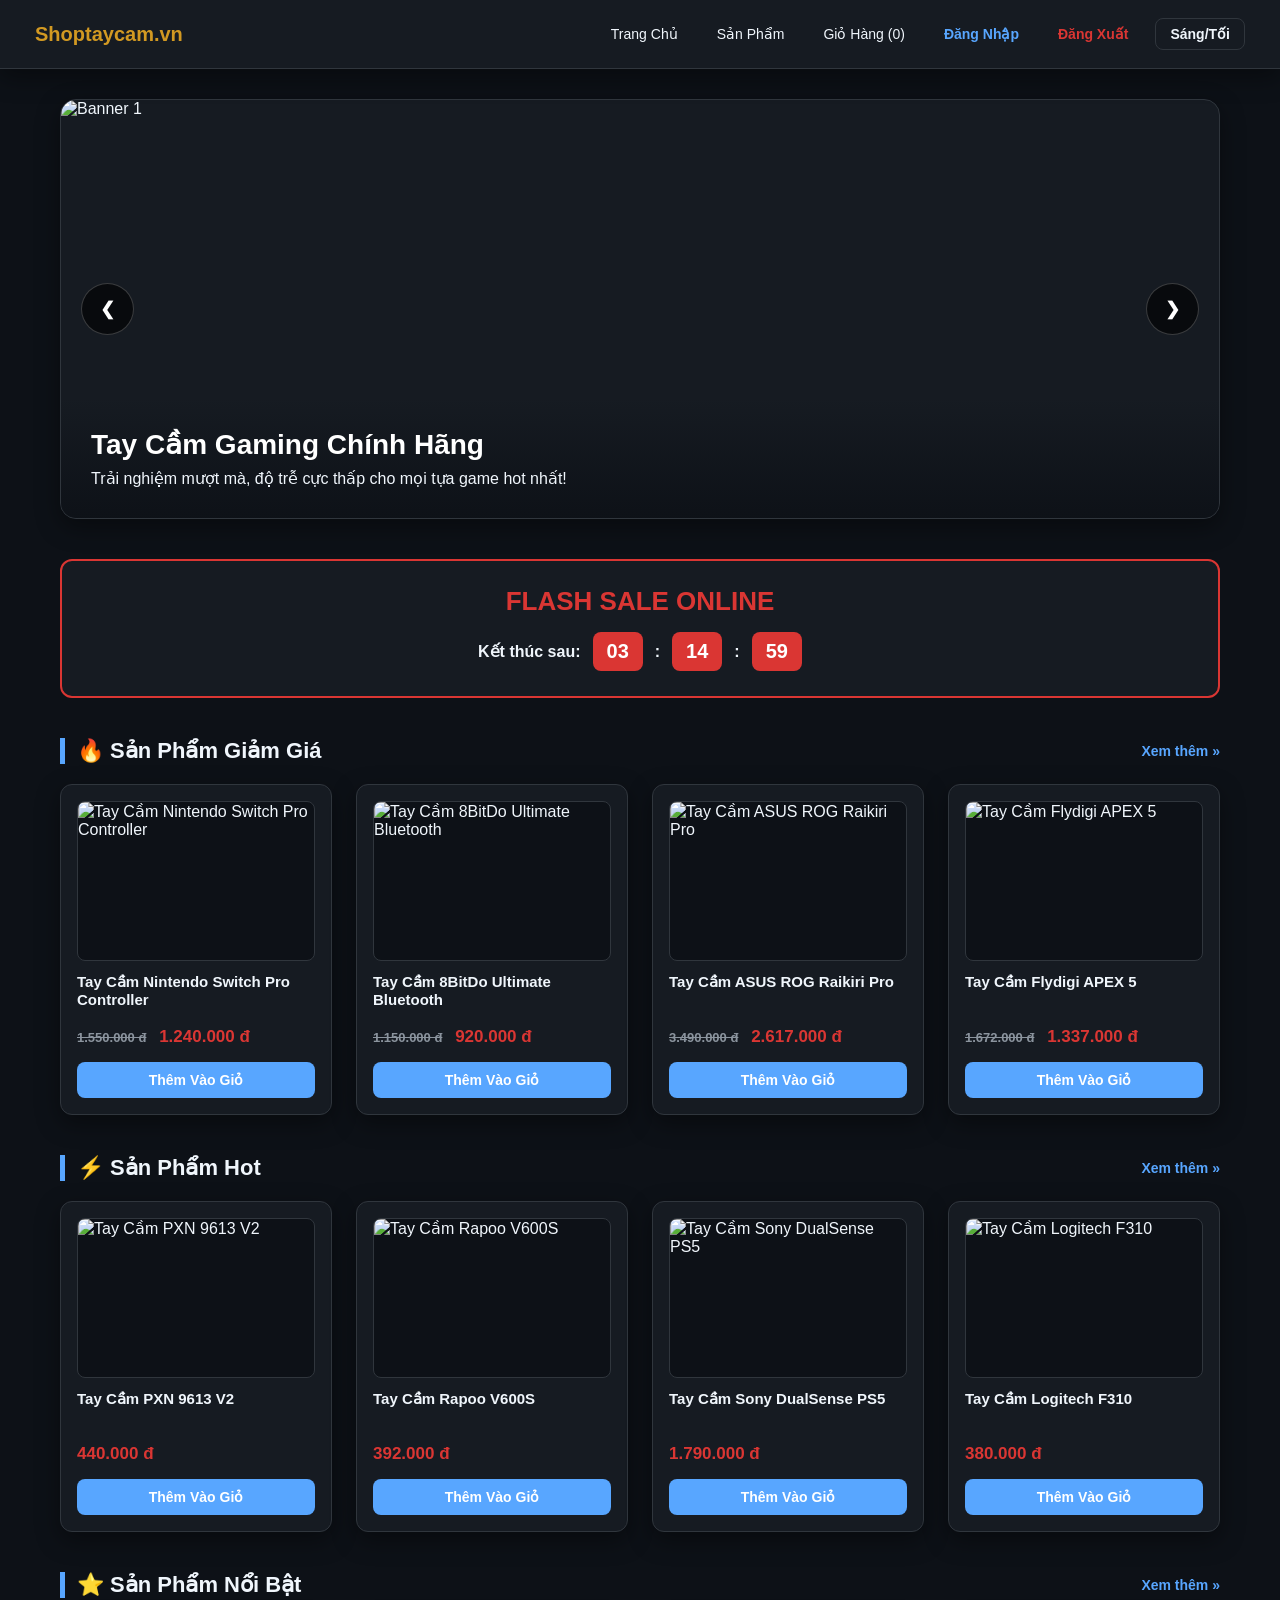
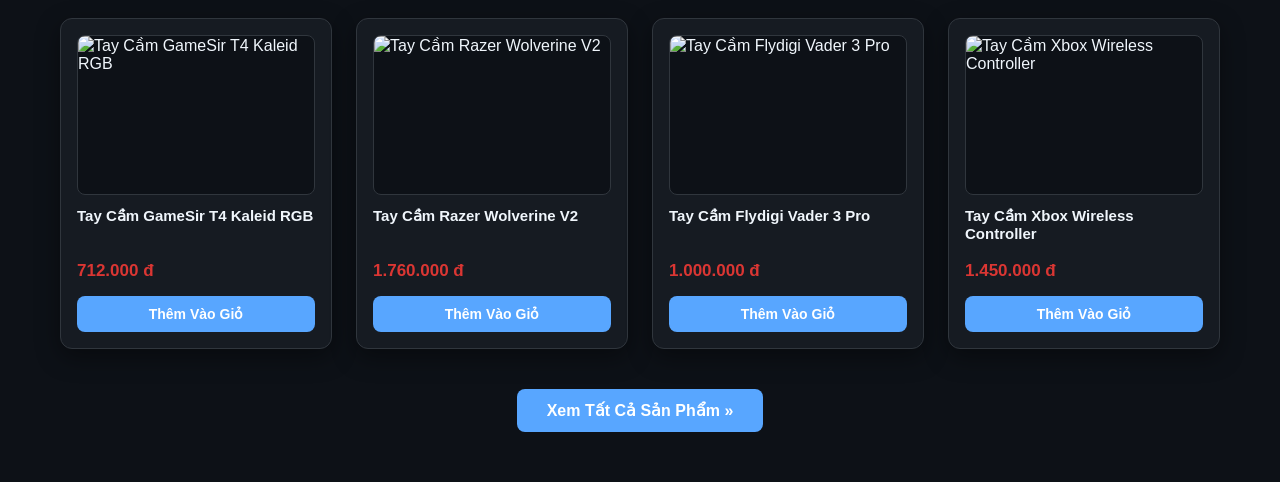
==== index.html @ 7f39ee0c "Add files via upload" ====
<!doctype html>
<html lang="vi">
  <head>
    <meta charset="UTF-8" />
    <meta name="viewport" content="width=device-width, initial-scale=1.0" />
    <title>Shoptaycam.vn - Chuyên Tay Cầm Chơi Game</title>
    <link rel="stylesheet" href="../css/style.css" />
    <style>
      :root {
        --bg-color: #0d1117;
        --card-bg: #161b22;
        --border-color: #30363d;
        --text-main: #f0f6fc;
        --text-muted: #8b949e;
        --primary: #238636;
        --primary-hover: #2ea043;
        --accent: #58a6ff;
        --danger: #da3633;
        --warning: #d29922;
        --shadow: 0 8px 24px rgba(0, 0, 0, 0.4);
      }

      body.light-mode {
        --bg-color: #f0f2f5;
        --card-bg: #ffffff;
        --border-color: #d8dee4;
        --text-main: #24292f;
        --text-muted: #57606a;
        --primary: #2ea44f;
        --primary-hover: #2c974b;
        --accent: #0969da;
        --danger: #cf222e;
        --warning: #9a6700;
        --shadow: 0 4px 12px rgba(0, 0, 0, 0.08);
      }

      * {
        box-sizing: border-box;
        margin: 0;
        padding: 0;
        font-family:
          -apple-system, BlinkMacSystemFont, "Segoe UI", Roboto, Helvetica, Arial, sans-serif;
      }

      body {
        background-color: var(--bg-color) !important;
        color: var(--text-main) !important;
        padding: 0;
        transition:
          background-color 0.3s ease,
          color 0.3s ease;
      }

      header {
        background: var(--card-bg) !important;
        padding: 18px 35px;
        display: flex;
        justify-content: space-between;
        align-items: center;
        border-bottom: 1px solid var(--border-color);
        box-shadow: var(--shadow);
        position: sticky;
        top: 0;
        z-index: 1000;
      }

      .logo {
        color: var(--warning) !important;
        text-decoration: none;
        font-weight: 800;
        font-size: 20px;
      }

      nav {
        display: flex;
        gap: 20px;
        align-items: center;
        flex-wrap: wrap;
      }

      nav a {
        color: var(--text-main) !important;
        text-decoration: none;
        font-size: 14px;
        font-weight: 500;
        padding: 6px 10px;
        border-radius: 6px;
      }

      nav a:hover {
        color: var(--accent) !important;
        background: rgba(88, 166, 255, 0.1);
      }

      .theme-btn {
        background: var(--card-bg) !important;
        color: var(--text-main) !important;
        border: 1px solid var(--border-color);
        padding: 7px 14px;
        border-radius: 8px;
        cursor: pointer;
        font-weight: 600;
        font-size: 14px;
      }

      .banner-container {
        position: relative;
        max-width: 1200px;
        margin: 30px auto;
        border-radius: 16px;
        overflow: hidden;
        box-shadow: var(--shadow);
        height: 420px;
        border: 1px solid var(--border-color);
        background: var(--card-bg);
      }

      .banner-slide {
        display: none;
        position: relative;
        width: 100%;
        height: 100%;
      }

      .banner-slide.active {
        display: block;
      }

      .banner-slide img {
        width: 100%;
        height: 100%;
        object-fit: cover;
      }

      .banner-content {
        position: absolute;
        bottom: 0;
        left: 0;
        right: 0;
        padding: 30px;
        background: linear-gradient(to top, rgba(13, 17, 23, 0.95), transparent);
      }

      .banner-content h2 {
        margin: 0 0 8px 0;
        color: #ffffff !important;
        font-size: 28px;
        font-weight: 800;
      }

      .banner-content p {
        margin: 0;
        color: #f0f6fc !important;
        font-size: 16px;
        font-weight: 500;
      }

      .prev-btn,
      .next-btn {
        cursor: pointer;
        position: absolute;
        top: 50%;
        transform: translateY(-50%);
        padding: 14px 18px;
        color: white !important;
        font-weight: bold;
        font-size: 18px;
        background-color: rgba(0, 0, 0, 0.6);
        border-radius: 50%;
        border: 1px solid rgba(255, 255, 255, 0.2);
        z-index: 10;
      }

      .prev-btn {
        left: 20px;
      }
      .next-btn {
        right: 20px;
      }

      .flash-sale-header {
        max-width: 1200px;
        margin: 40px auto 20px auto;
        display: flex;
        flex-direction: column;
        justify-content: center;
        align-items: center;
        gap: 15px;
        padding: 25px 20px;
        background: var(--card-bg) !important;
        border: 2px solid var(--danger);
        border-radius: 12px;
      }

      .flash-sale-title {
        font-size: 26px;
        font-weight: 800;
        color: var(--danger) !important;
      }

      .countdown-timer {
        display: flex;
        gap: 12px;
        align-items: center;
        font-size: 16px;
        font-weight: 600;
        color: var(--text-main) !important;
      }

      .time-box {
        background: var(--danger);
        color: white !important;
        padding: 8px 14px;
        border-radius: 8px;
        font-weight: 800;
        font-size: 20px;
      }

      main {
        max-width: 1200px;
        margin: 0 auto;
        padding: 0 20px 50px 20px;
      }

      .section-header {
        display: flex;
        justify-content: space-between;
        align-items: center;
        margin-top: 40px;
        margin-bottom: 20px;
      }

      .section-header h2 {
        color: var(--text-main) !important;
        border-left: 5px solid var(--accent);
        padding-left: 12px;
        margin: 0;
        font-size: 22px;
        font-weight: 800;
      }

      .section-header a {
        color: var(--accent) !important;
        text-decoration: none;
        font-weight: 700;
        font-size: 14px;
      }

      .product-grid {
        display: grid;
        grid-template-columns: repeat(auto-fill, minmax(260px, 1fr));
        gap: 24px;
        margin-top: 20px;
      }

      .product-card {
        background: var(--card-bg) !important;
        border: 1px solid var(--border-color);
        border-radius: 12px;
        padding: 16px;
        display: flex;
        flex-direction: column;
        justify-content: space-between;
        box-shadow: var(--shadow);
      }

      .product-card img {
        width: 100%;
        height: 160px;
        object-fit: cover;
        border-radius: 8px;
        margin-bottom: 12px;
        background: var(--bg-color);
        border: 1px solid var(--border-color);
      }

      .product-card h4 {
        margin: 0 0 10px 0;
        font-size: 15px;
        font-weight: 600;
        color: var(--text-main) !important;
        height: 44px;
        overflow: hidden;
      }

      .product-card .price {
        color: var(--danger) !important;
        font-weight: 800;
        font-size: 17px;
        margin-bottom: 15px;
      }

      .old-price {
        text-decoration: line-through;
        color: var(--text-muted) !important;
        font-size: 13px;
        margin-right: 8px;
      }

      .btn-main {
        background: var(--accent);
        color: white !important;
        border: none;
        padding: 10px;
        border-radius: 8px;
        cursor: pointer;
        font-weight: 700;
        text-decoration: none;
        text-align: center;
        font-size: 14px;
      }
    </style>
  </head>
  <body>
    <header>
      <a href="index.html" class="logo">Shoptaycam.vn</a>
      <nav>
        <a href="index.html">Trang Chủ</a>
        <a href="products.html">Sản Phẩm</a>
        <a href="cart.html">Giỏ Hàng (<span id="cart-count">0</span>)</a>

        <a
          href="admincontroller.html"
          id="nav-admin"
          style="color: var(--warning) !important; font-weight: bold; display: none"
          >Quản Trị</a
        >

        <a
          href="profile.html"
          id="user-display"
          style="color: var(--accent) !important; font-weight: bold"
          >Tài khoản</a
        >
        <a href="login.html" style="color: var(--danger) !important; font-weight: bold"
          >Đăng Xuất</a
        >
        <button class="theme-btn" onclick="toggleTheme()">Sáng/Tối</button>
      </nav>
    </header>

    <main>
      <div class="banner-container">
        <div class="banner-slide active">
          <img
            src="https://envytechmedia.s3.eu-central-1.amazonaws.com/test-Vader-4-Pro-3-scaled.jpg"
            alt="Banner 1"
          />
          <div class="banner-content">
            <h2>Tay Cầm Gaming Chính Hãng</h2>
            <p>Trải nghiệm mượt mà, độ trễ cực thấp cho mọi tựa game hot nhất!</p>
          </div>
        </div>
        <div class="banner-slide">
          <img
            src="https://tse1.mm.bing.net/th/id/OIP.53IuZdWVy-jlwTvQNiAuvgHaEK?r=0&w=2915&h=1640&rs=1&pid=ImgDetMain&o=7&rm=3"
            alt="Banner 2"
          />
          <div class="banner-content">
            <h2>Siêu Sale Tay Cầm Không Dây</h2>
            <p>Giảm giá lên đến 30% cho các dòng sản phẩm cao cấp.</p>
          </div>
        </div>
        <div class="banner-slide">
          <img src="../baohanh.jpg" alt="Banner 3" />
          <div class="banner-content">
            <h2>Bảo Hành Chính Hãng 1 Đổi 1</h2>
            <p>Cam kết chất lượng hàng đầu cho game thủ.</p>
          </div>
        </div>
        <button class="prev-btn" onclick="changeSlide(-1)">&#10094;</button>
        <button class="next-btn" onclick="changeSlide(1)">&#10095;</button>
      </div>

      <div class="flash-sale-header">
        <div class="flash-sale-title">FLASH SALE ONLINE</div>
        <div class="countdown-timer">
          <span>Kết thúc sau:</span>
          <div class="time-box" id="hours">03</div>
          :
          <div class="time-box" id="minutes">15</div>
          :
          <div class="time-box" id="seconds">00</div>
        </div>
      </div>

      <div id="dynamic-content-area"></div>
    </main>

    <script src="../js/product.js"></script>
    <script src="../js/app.js"></script>
    <script src="../js/index.js"></script>
  </body>
</html>
---- css/style.css ----
:root {
  --bg-color: #f8f9fa;
  --card-bg: #ffffff;
  --text-color: #1a1a1a;
  --text-muted: #666666;
  --border-color: #e2e8f0;
  --primary-color: #007bff;
  --primary-hover: #0056b3;
  --shadow: 0 4px 12px rgba(0, 0, 0, 0.05);
}

body.dark-mode {
  --bg-color: #0f172a;
  --card-bg: #1e293b;
  --text-color: #f8fafc;
  --text-muted: #94a3b8;
  --border-color: #334155;
  --primary-color: #38bdf8;
  --primary-hover: #0ea5e9;
  --shadow: 0 4px 12px rgba(0, 0, 0, 0.4);
}

* {
  box-sizing: border-box;
}

body {
  font-family:
    "Inter",
    system-ui,
    -apple-system,
    sans-serif;
  background-color: var(--bg-color);
  color: var(--text-color);
  margin: 0;
  padding: 0;
  transition:
    background-color 0.3s ease,
    color 0.3s ease;
}

header {
  display: flex;
  justify-content: space-between;
  align-items: center;
  padding: 15px 40px;
  background-color: var(--card-bg);
  border-bottom: 1px solid var(--border-color);
  box-shadow: var(--shadow);
  position: sticky;
  top: 0;
  z-index: 1000;
}

.logo {
  font-size: 22px;
  font-weight: bold;
  color: var(--text-color);
  text-decoration: none;
}

header nav {
  display: flex;
  align-items: center;
  gap: 15px;
}

header nav a {
  text-decoration: none;
  color: var(--text-color);
  font-weight: 500;
  padding: 6px 12px;
  border-radius: 6px;
  transition: all 0.2s ease;
}

header nav a:hover {
  background-color: rgba(0, 123, 255, 0.1);
  color: var(--primary-color);
}

#theme-toggle {
  background: transparent;
  border: 1px solid var(--border-color);
  padding: 8px 16px;
  border-radius: 20px;
  cursor: pointer;
  color: var(--text-color);
  font-weight: bold;
  transition: all 0.2s ease;
}

#theme-toggle:hover {
  border-color: var(--primary-color);
  color: var(--primary-color);
}

input,
select,
textarea {
  background-color: var(--card-bg) !important;
  color: var(--text-color) !important;
  border: 1px solid var(--border-color) !important;
  padding: 8px 12px;
  border-radius: 6px;
  outline: none;
}

input:focus,
select:focus,
textarea:focus {
  border-color: var(--primary-color) !important;
}
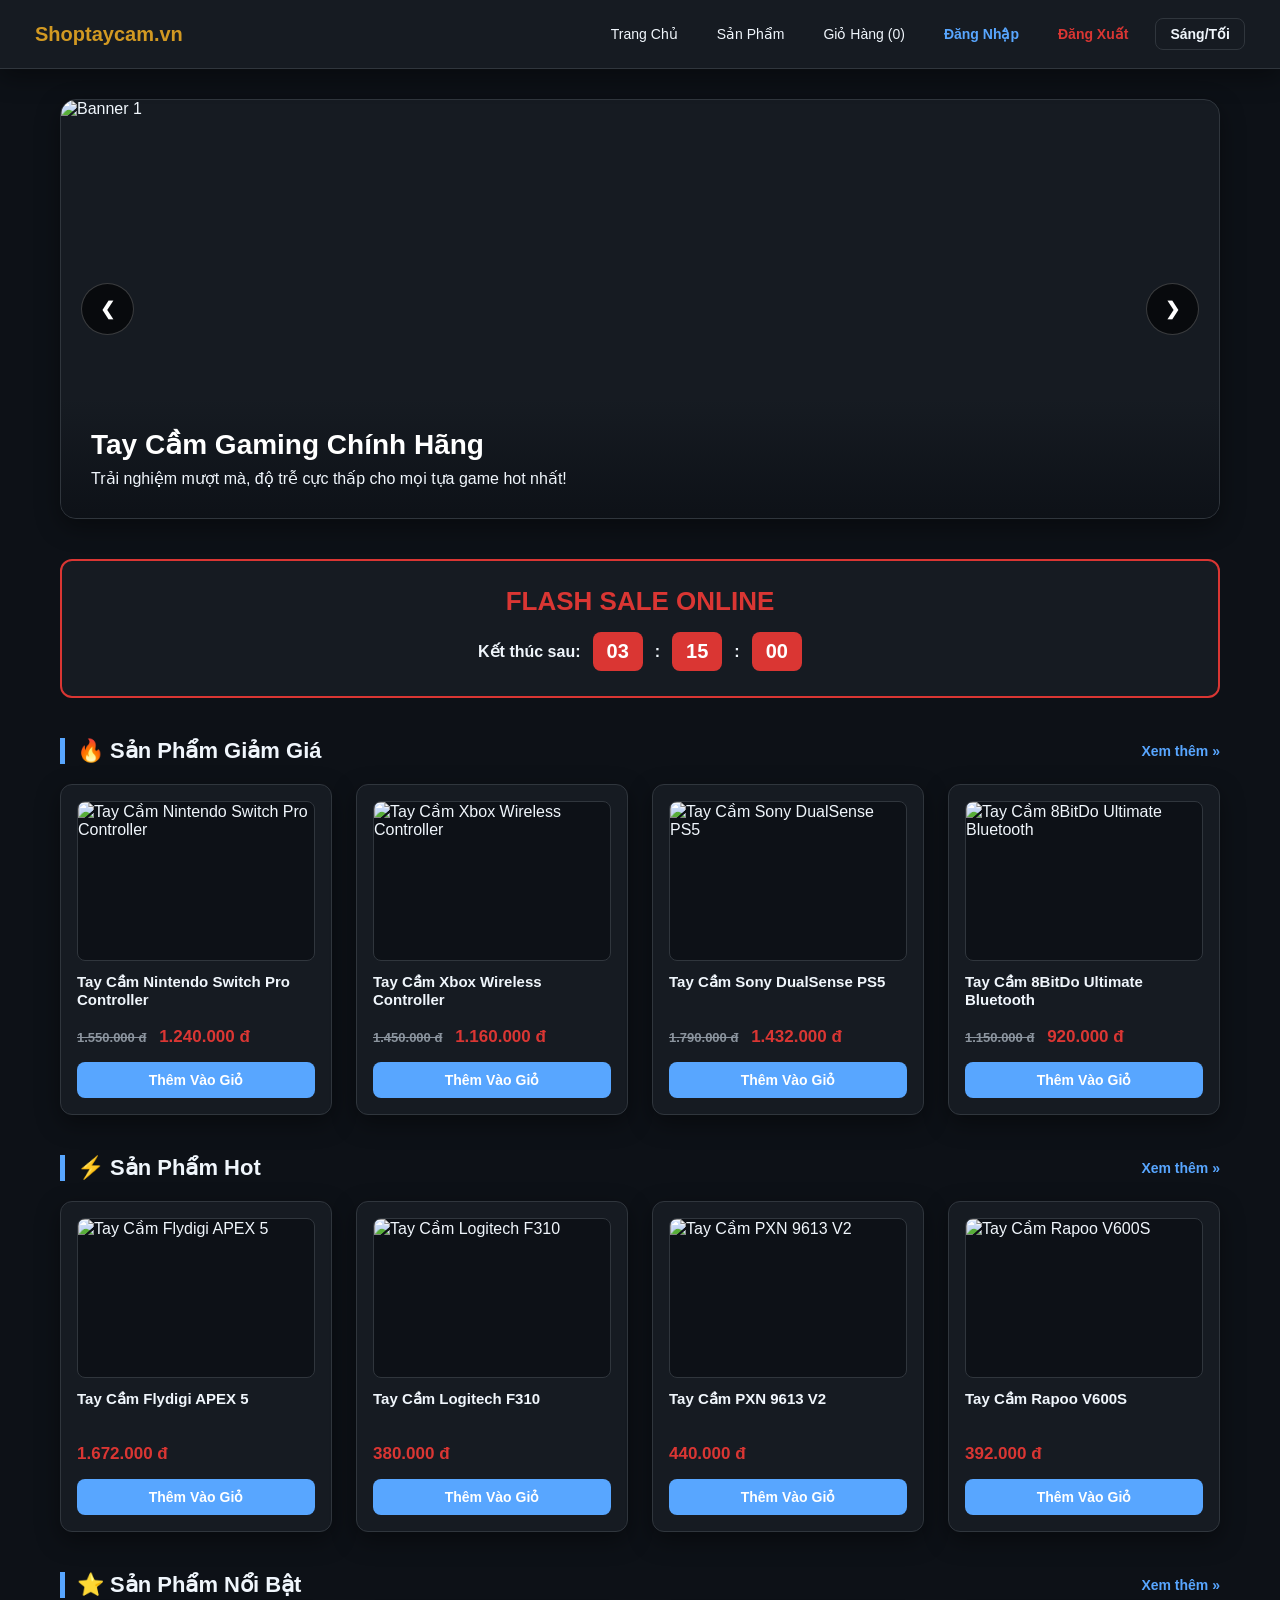
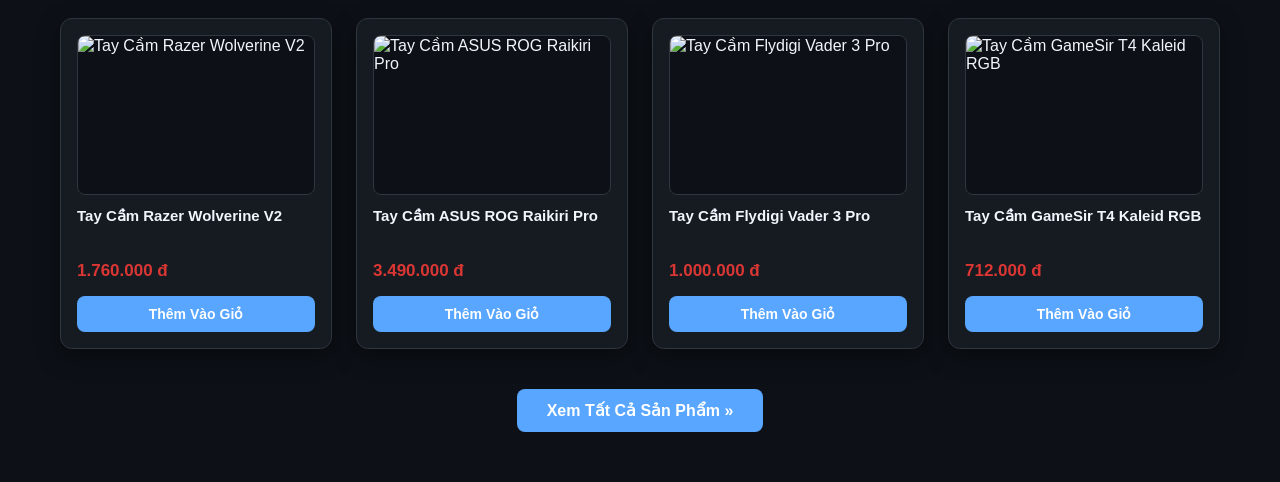
==== commit 4c808d15: "Update index.html" ====
--- a/index.html
+++ b/index.html
@@ -387,8 +387,8 @@
       <div id="dynamic-content-area"></div>
     </main>
 
-    <script src="../js/product.js"></script>
-    <script src="../js/app.js"></script>
-    <script src="../js/index.js"></script>
+    <script src="./js/product.js"></script>
+    <script src="./js/app.js"></script>
+    <script src="./js/index.js"></script>
   </body>
 </html>
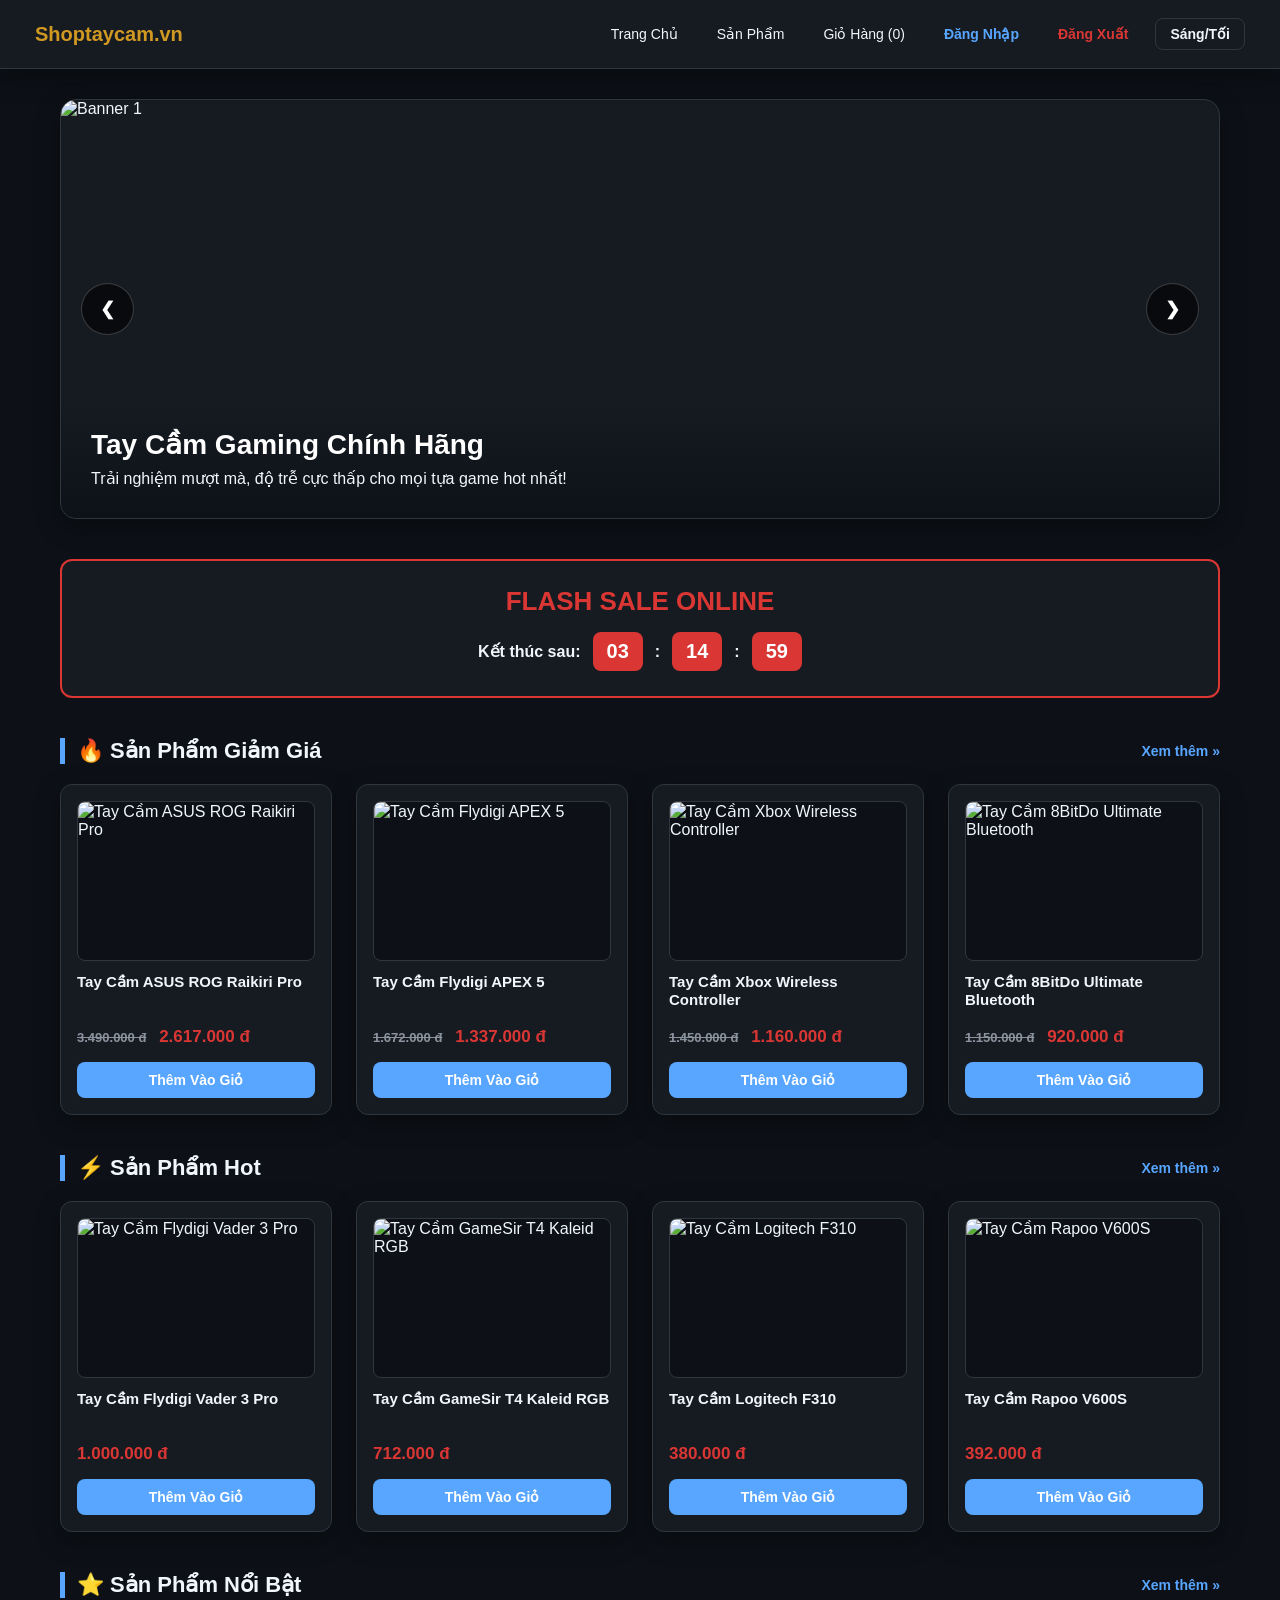
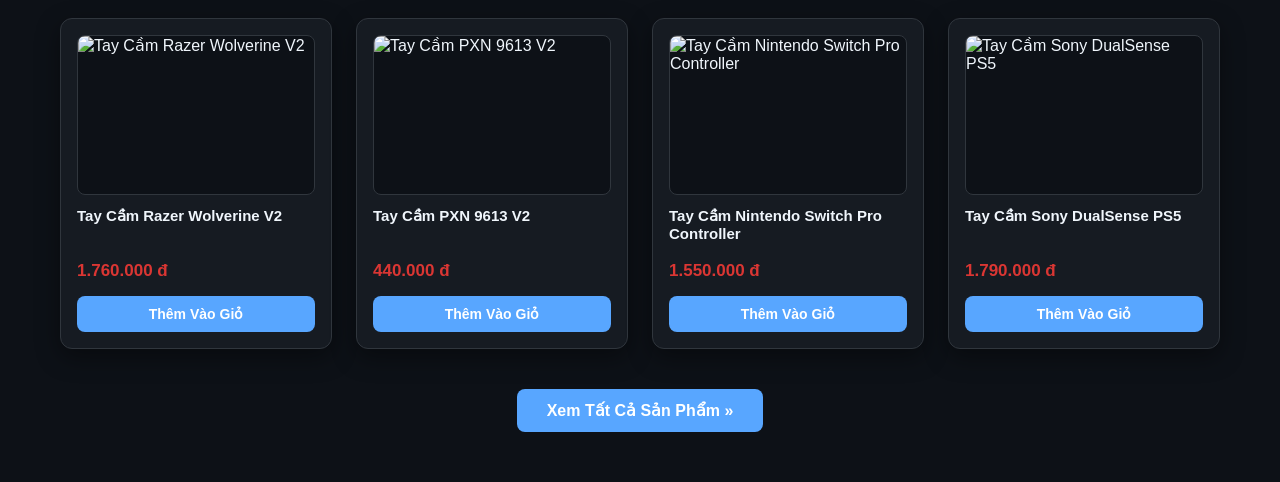
==== commit 900a5b4b: "Update index.html" ====
--- a/index.html
+++ b/index.html
@@ -387,8 +387,8 @@
       <div id="dynamic-content-area"></div>
     </main>
 
-    <script src="./js/product.js"></script>
-    <script src="./js/app.js"></script>
-    <script src="./js/index.js"></script>
+    <script src="/js/product.js"></script>
+    <script src="/js/app.js"></script>
+    <script src="/js/index.js"></script>
   </body>
 </html>
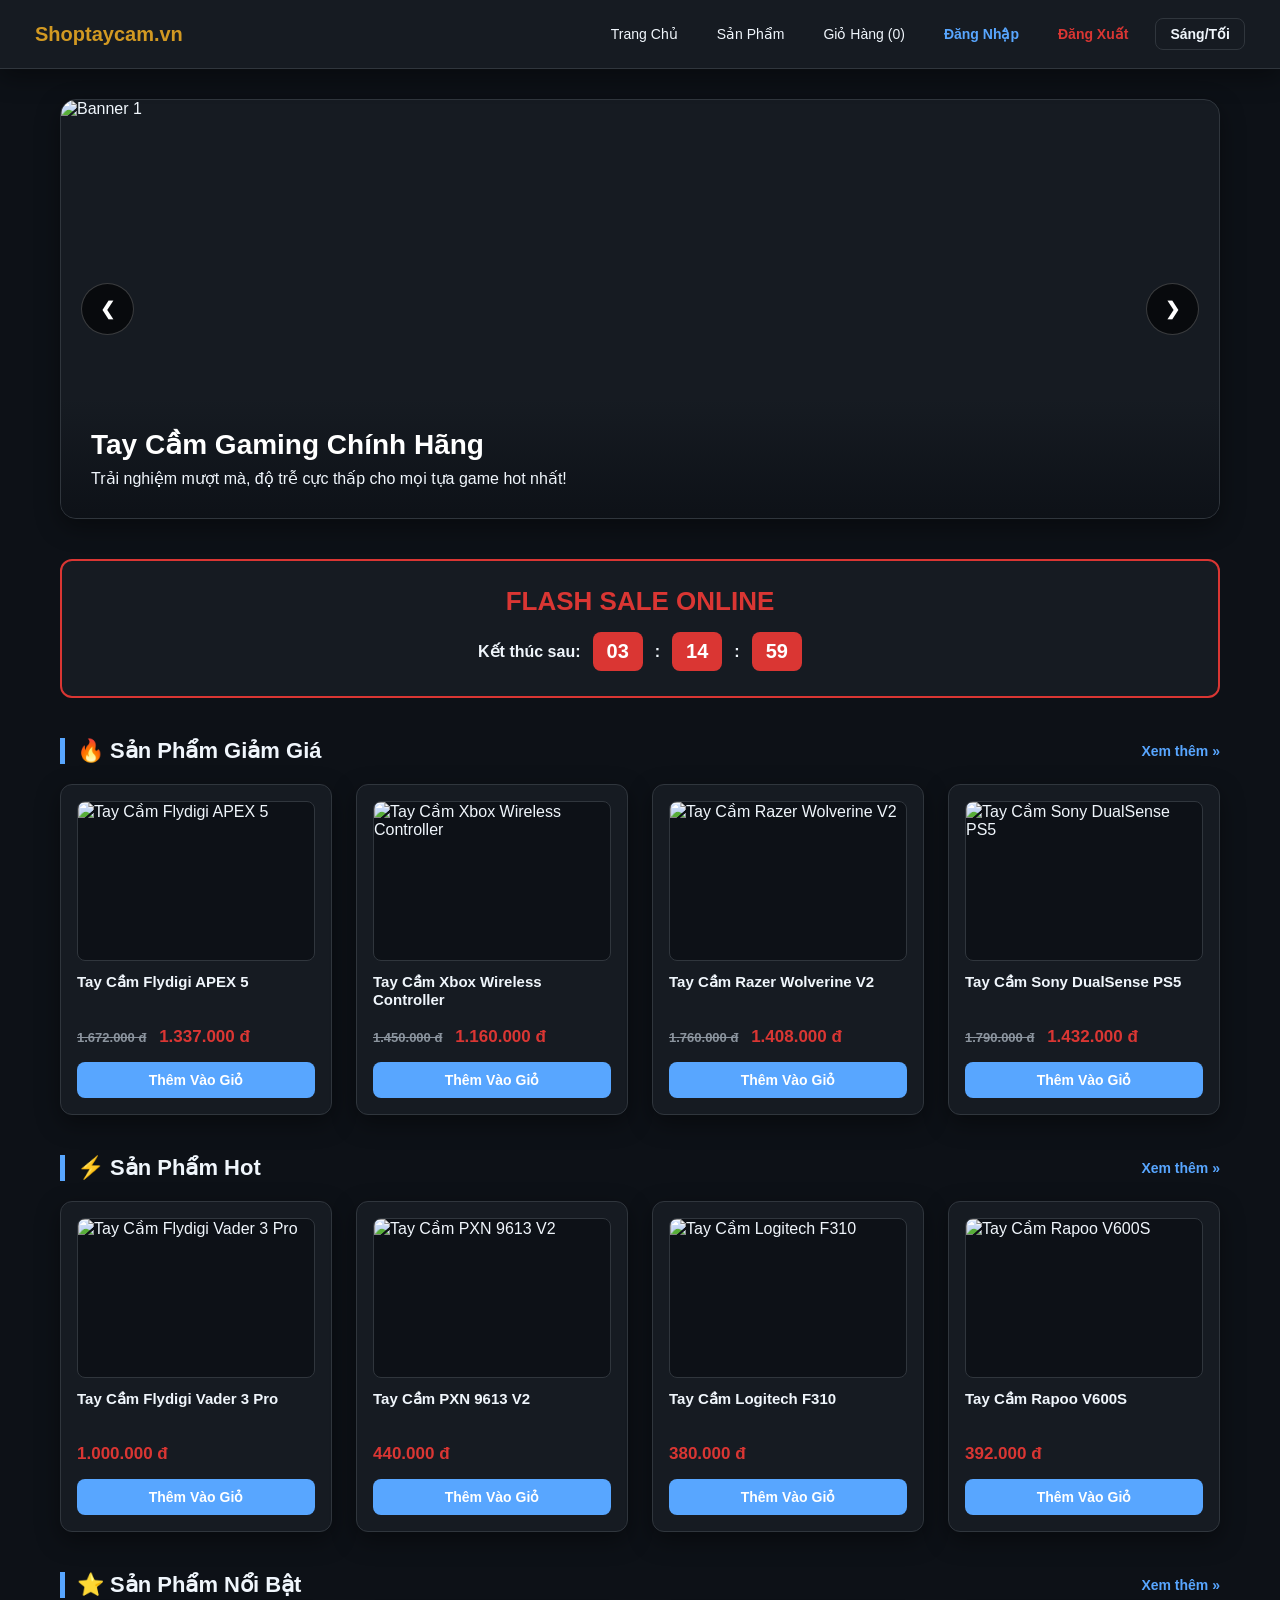
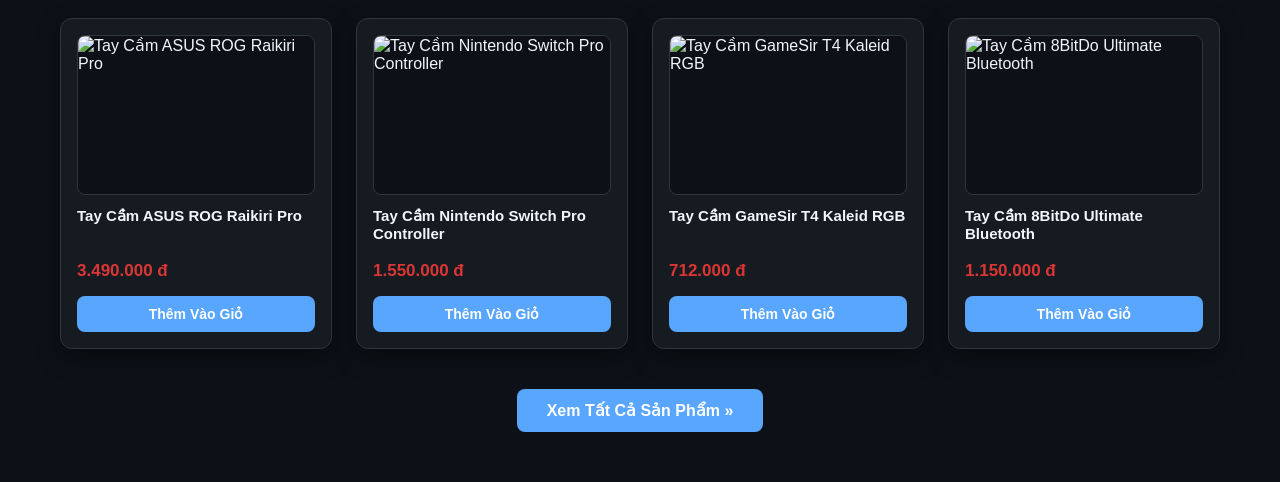
==== commit dd93feb1: "Update index.html" ====
--- a/index.html
+++ b/index.html
@@ -4,7 +4,7 @@
     <meta charset="UTF-8" />
     <meta name="viewport" content="width=device-width, initial-scale=1.0" />
     <title>Shoptaycam.vn - Chuyên Tay Cầm Chơi Game</title>
-    <link rel="stylesheet" href="../css/style.css" />
+    <link rel="stylesheet" href="/css/style.css" />
     <style>
       :root {
         --bg-color: #0d1117;
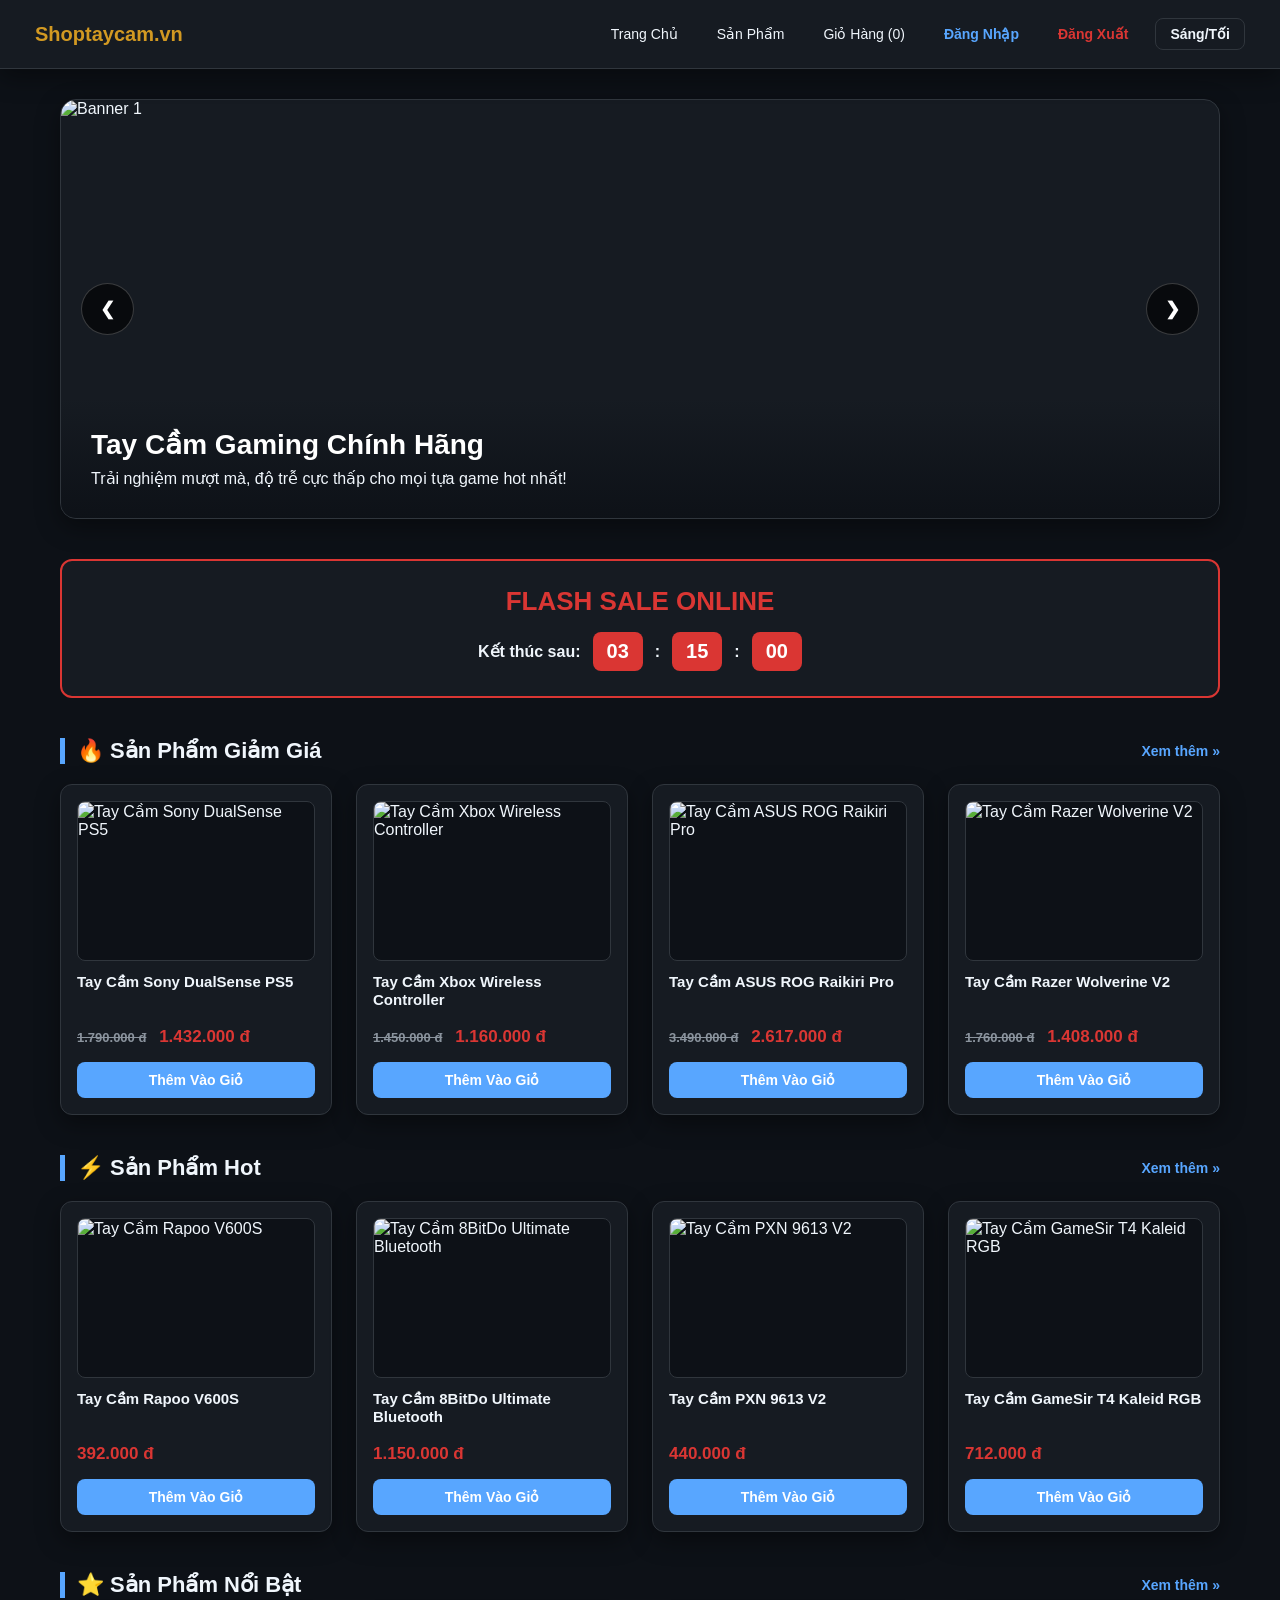
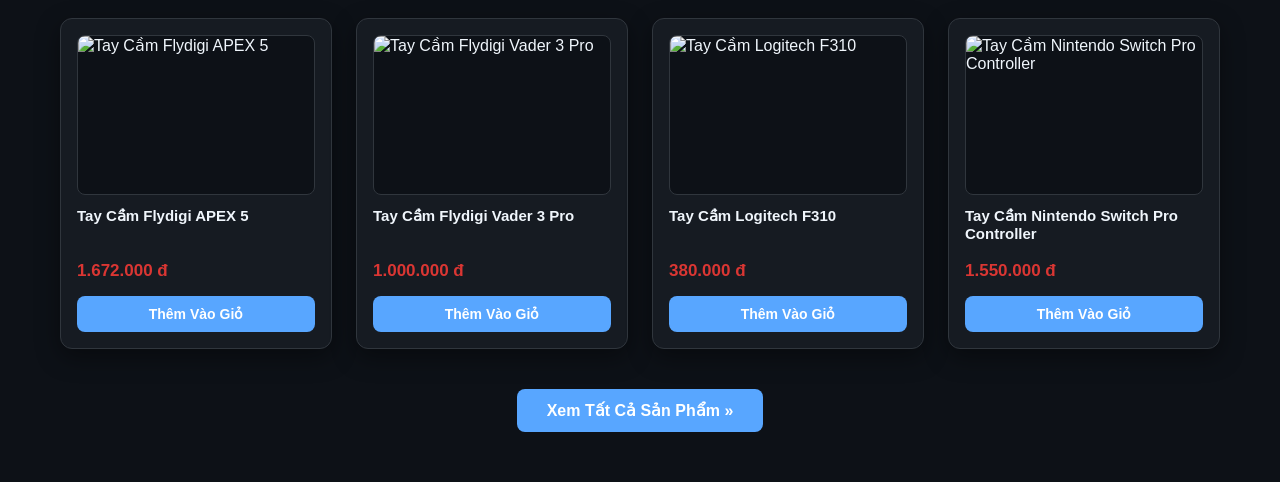
==== commit d482b046: "Update index.html" ====
--- a/index.html
+++ b/index.html
@@ -387,8 +387,8 @@
       <div id="dynamic-content-area"></div>
     </main>
 
-    <script src="/js/product.js"></script>
-    <script src="/js/app.js"></script>
-    <script src="/js/index.js"></script>
+    <script src="js/product.js"></script>
+    <script src="js/app.js"></script>
+    <script src="js/index.js"></script>
   </body>
 </html>
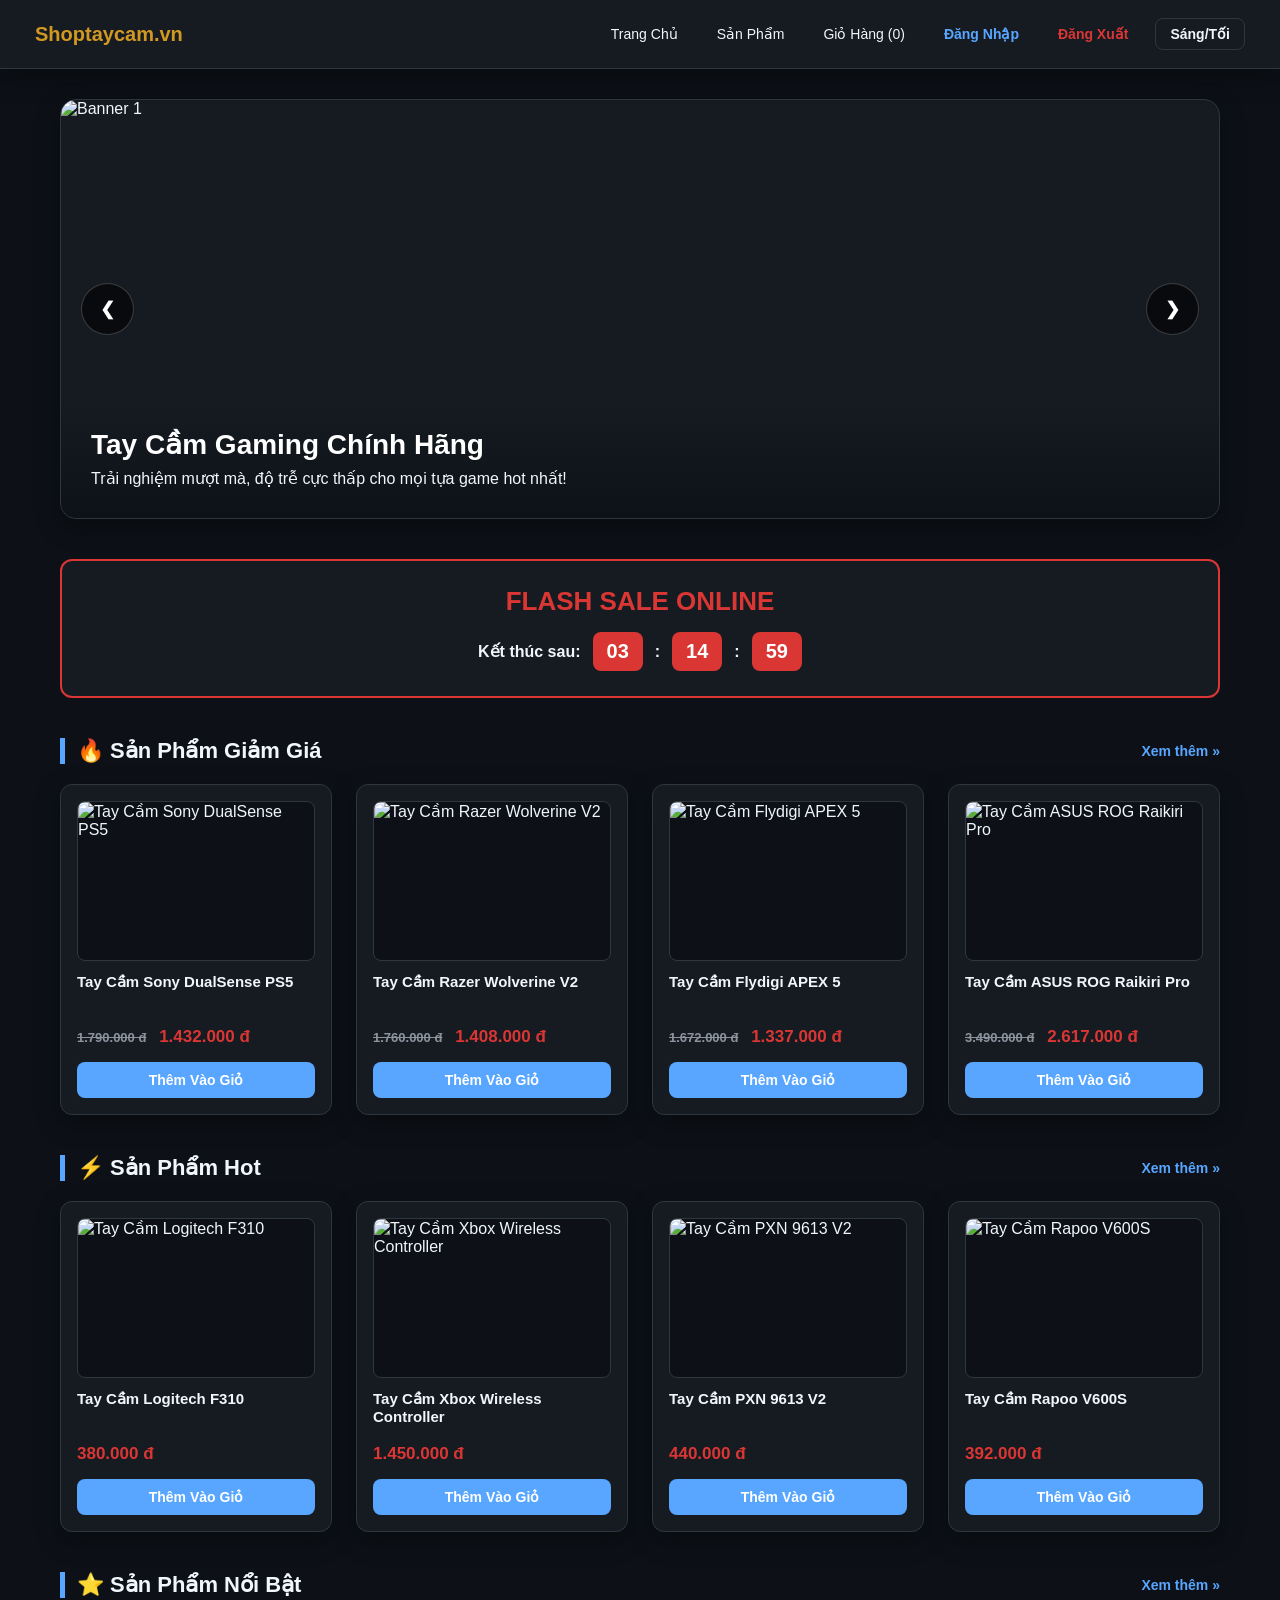
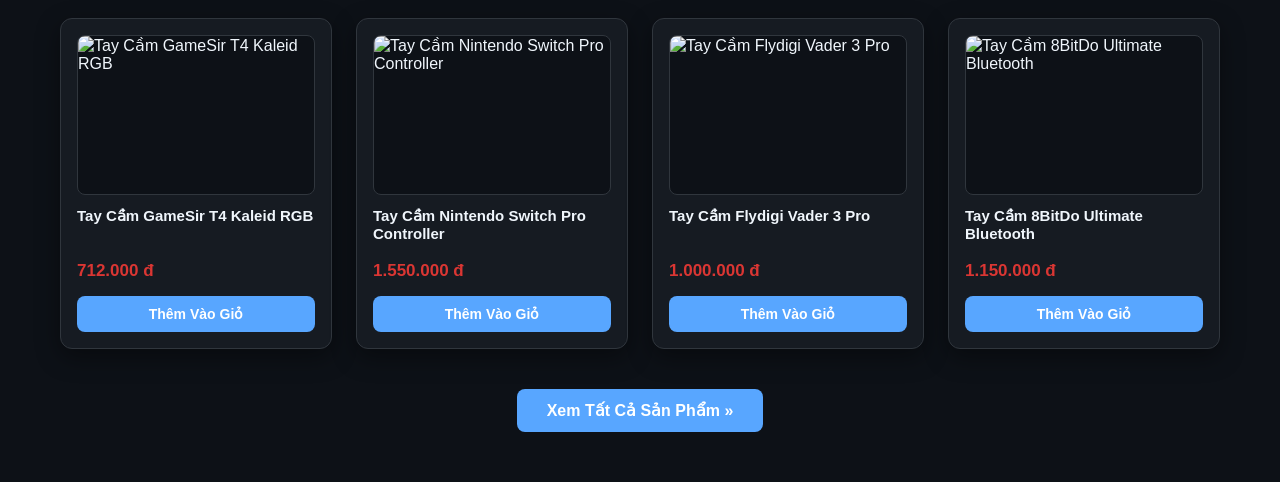
==== commit c3154e6e: "Update index.html" ====
--- a/index.html
+++ b/index.html
@@ -4,7 +4,7 @@
     <meta charset="UTF-8" />
     <meta name="viewport" content="width=device-width, initial-scale=1.0" />
     <title>Shoptaycam.vn - Chuyên Tay Cầm Chơi Game</title>
-    <link rel="stylesheet" href="/css/style.css" />
+    <link rel="stylesheet" href="css/style.css" />
     <style>
       :root {
         --bg-color: #0d1117;
